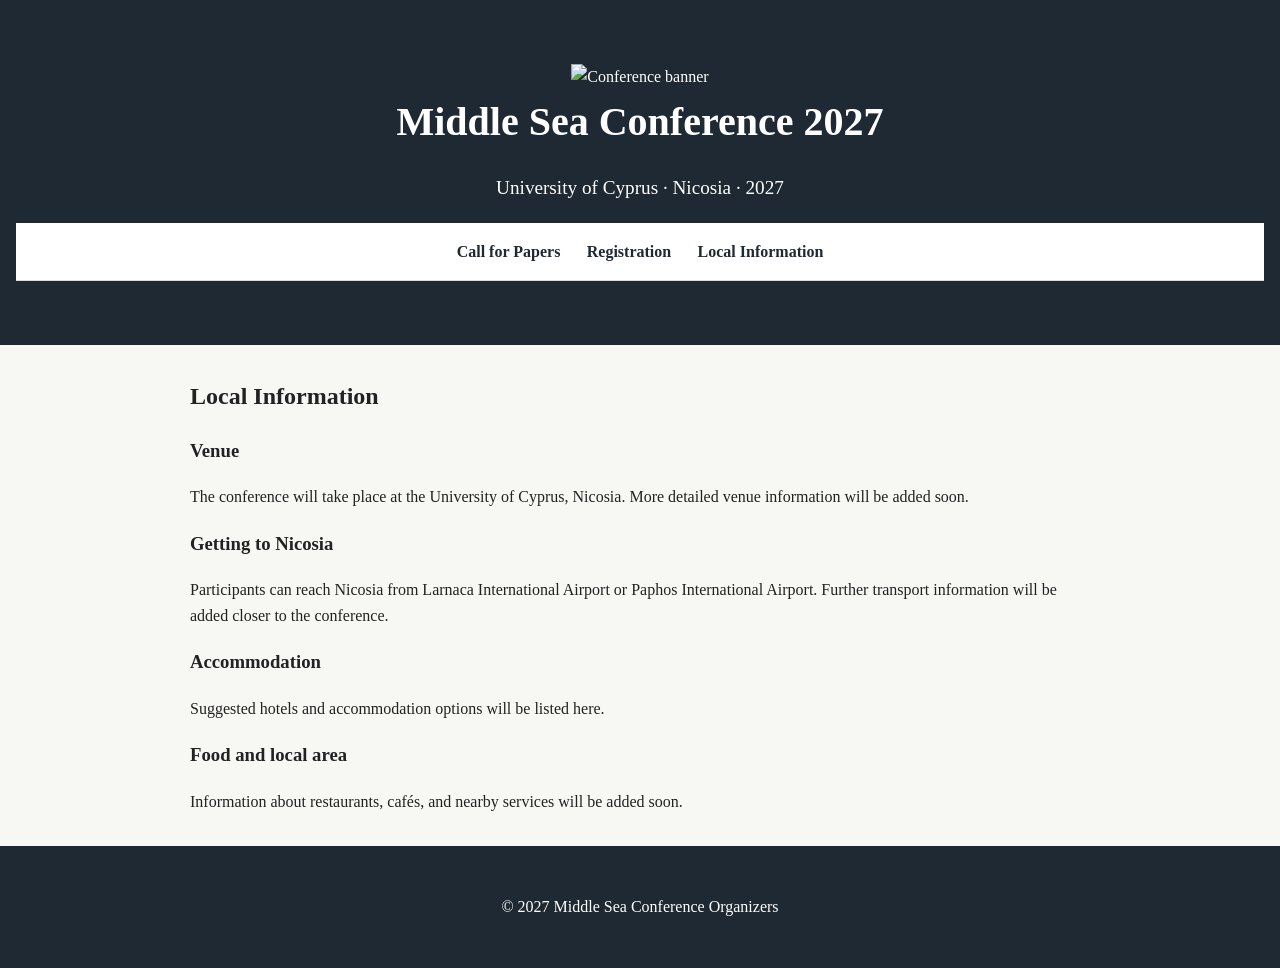
==== local.html @ 259dda2b "Create local.html" ====
<!DOCTYPE html>
<html lang="en">
<head>
  <meta charset="UTF-8">
  <meta name="viewport" content="width=device-width, initial-scale=1.0">
  <title>Local Information | Middle Sea Conference 2027</title>
  <link rel="stylesheet" href="style.css">
</head>
<body>

  <div class="page">

    <header>
      <img src="banner.jpg" alt="Conference banner" class="banner">

      <h1>Middle Sea Conference 2027</h1>
      <p class="date">University of Cyprus · Nicosia · 2027</p>

      <nav>
        <a href="index.html">Call for Papers</a>
        <a href="registration.html">Registration</a>
        <a href="local.html" class="active">Local Information</a>
      </nav>
    </header>

    <main>
      <h2>Local Information</h2>

      <h3>Venue</h3>

      <p>
        The conference will take place at the University of Cyprus, Nicosia.
        More detailed venue information will be added soon.
      </p>

      <h3>Getting to Nicosia</h3>

      <p>
        Participants can reach Nicosia from Larnaca International Airport or
        Paphos International Airport. Further transport information will be
        added closer to the conference.
      </p>

      <h3>Accommodation</h3>

      <p>
        Suggested hotels and accommodation options will be listed here.
      </p>

      <h3>Food and local area</h3>

      <p>
        Information about restaurants, cafés, and nearby services will be added
        soon.
      </p>
    </main>

    <footer>
      <p>&copy; 2027 Middle Sea Conference Organizers</p>
    </footer>

  </div>

</body>
</html>
---- style.css ----
body {
  margin: 0;
  font-family: Georgia, "Times New Roman", serif;
  line-height: 1.6;
  color: #222;
  background: #f7f7f4;
}

header {
  background: #1f2933;
  color: white;
  text-align: center;
  padding: 4rem 1rem;
}

header h1 {
  margin: 0;
  font-size: 2.5rem;
}

header p {
  font-size: 1.2rem;
}

.button {
  display: inline-block;
  margin-top: 1rem;
  padding: 0.7rem 1.2rem;
  background: white;
  color: #1f2933;
  text-decoration: none;
  border-radius: 4px;
  font-weight: bold;
}

nav {
  background: #ffffff;
  border-bottom: 1px solid #ddd;
  text-align: center;
  padding: 1rem;
}

nav a {
  margin: 0 0.7rem;
  color: #1f2933;
  text-decoration: none;
  font-weight: bold;
}

main {
  max-width: 900px;
  margin: 2rem auto;
  padding: 0 1rem;
}

section {
  background: white;
  margin-bottom: 1.5rem;
  padding: 1.5rem;
  border-left: 5px solid #1f2933;
  box-shadow: 0 2px 5px rgba(0,0,0,0.05);
}

h2 {
  margin-top: 0;
}

footer {
  text-align: center;
  padding: 2rem;
  background: #1f2933;
  color: white;
}
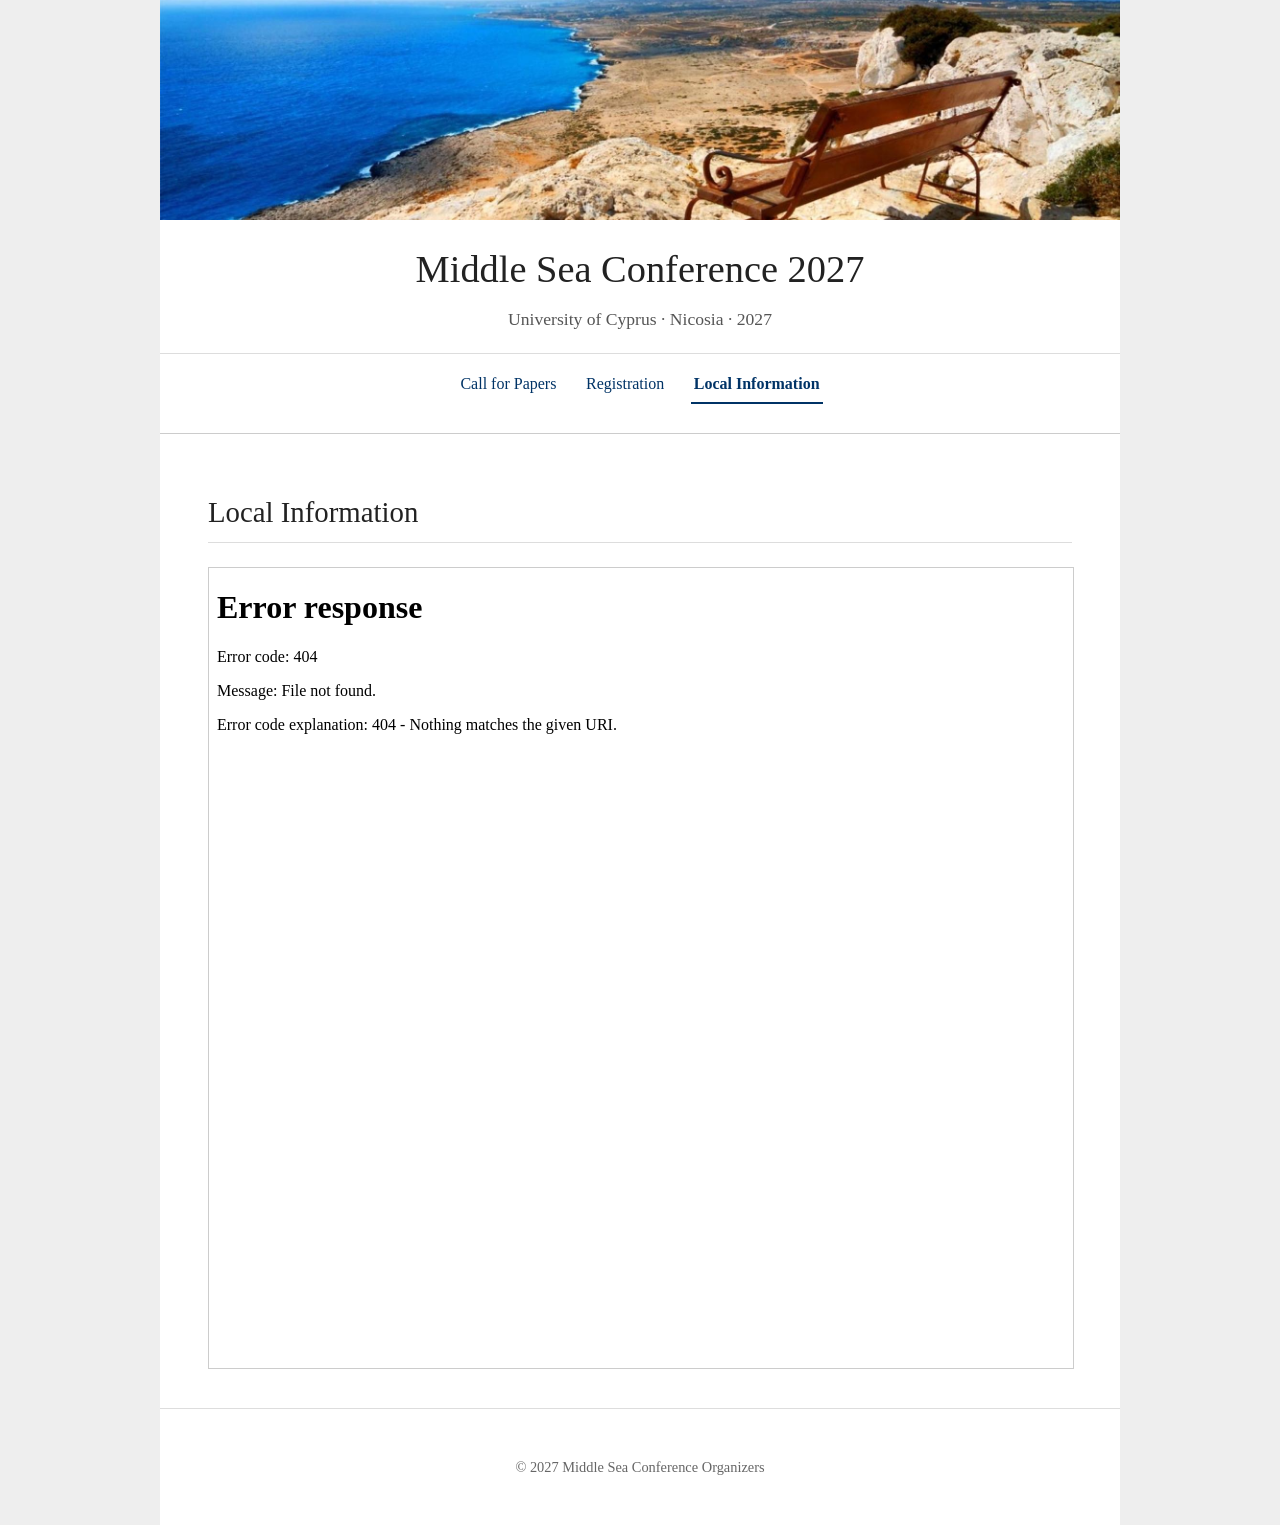
==== commit 7d28f397: "Update local.html" ====
--- a/local.html
+++ b/local.html
@@ -26,33 +26,12 @@
     <main>
       <h2>Local Information</h2>
 
-      <h3>Venue</h3>
-
-      <p>
-        The conference will take place at the University of Cyprus, Nicosia.
-        More detailed venue information will be added soon.
-      </p>
-
-      <h3>Getting to Nicosia</h3>
-
-      <p>
-        Participants can reach Nicosia from Larnaca International Airport or
-        Paphos International Airport. Further transport information will be
-        added closer to the conference.
-      </p>
-
-      <h3>Accommodation</h3>
-
-      <p>
-        Suggested hotels and accommodation options will be listed here.
-      </p>
-
-      <h3>Food and local area</h3>
-
-      <p>
-        Information about restaurants, cafés, and nearby services will be added
-        soon.
-      </p>
+<iframe
+    src="documents/Middle Seas Info PDF-compressed.pdf"
+    width="100%"
+    height="800"
+    style="border: 1px solid #ccc;">
+</iframe>
     </main>
 
     <footer>
--- a/style.css
+++ b/style.css
@@ -1,73 +1,110 @@
 body {
   margin: 0;
+  padding: 0;
+  background: #eeeeee;
+  color: #222222;
   font-family: Georgia, "Times New Roman", serif;
   line-height: 1.6;
-  color: #222;
-  background: #f7f7f4;
+}
+
+.page {
+  max-width: 960px;
+  margin: 0 auto;
+  background: white;
+  min-height: 100vh;
 }
 
 header {
-  background: #1f2933;
-  color: white;
   text-align: center;
-  padding: 4rem 1rem;
+  padding-bottom: 1rem;
+  border-bottom: 1px solid #cccccc;
 }
 
-header h1 {
-  margin: 0;
-  font-size: 2.5rem;
+.banner {
+  width: 100%;
+  height: 220px;
+  object-fit: cover;
+  display: block;
 }
 
-header p {
-  font-size: 1.2rem;
+h1 {
+  margin: 1.2rem 1rem 0.3rem;
+  font-size: 2.4rem;
+  font-weight: normal;
 }
 
-.button {
-  display: inline-block;
-  margin-top: 1rem;
-  padding: 0.7rem 1.2rem;
-  background: white;
-  color: #1f2933;
-  text-decoration: none;
-  border-radius: 4px;
-  font-weight: bold;
+.date {
+  margin: 0 1rem 1.2rem;
+  font-size: 1.1rem;
+  color: #555555;
 }
 
 nav {
-  background: #ffffff;
-  border-bottom: 1px solid #ddd;
-  text-align: center;
-  padding: 1rem;
+  margin: 1rem 0 0;
+  padding: 0.8rem;
+  border-top: 1px solid #dddddd;
 }
 
 nav a {
-  margin: 0 0.7rem;
-  color: #1f2933;
+  display: inline-block;
+  margin: 0 0.6rem;
+  padding: 0.3rem 0.2rem;
+  color: #003366;
   text-decoration: none;
+  font-size: 1rem;
+}
+
+nav a:hover {
+  text-decoration: underline;
+}
+
+nav a.active {
   font-weight: bold;
+  border-bottom: 2px solid #003366;
 }
 
 main {
-  max-width: 900px;
-  margin: 2rem auto;
-  padding: 0 1rem;
-}
-
-section {
-  background: white;
-  margin-bottom: 1.5rem;
-  padding: 1.5rem;
-  border-left: 5px solid #1f2933;
-  box-shadow: 0 2px 5px rgba(0,0,0,0.05);
+  padding: 2rem 3rem;
 }
 
 h2 {
-  margin-top: 0;
+  font-size: 1.8rem;
+  font-weight: normal;
+  border-bottom: 1px solid #dddddd;
+  padding-bottom: 0.4rem;
+}
+
+h3 {
+  margin-top: 1.8rem;
+  font-size: 1.3rem;
 }
 
 footer {
   text-align: center;
+  color: #666666;
+  font-size: 0.9rem;
   padding: 2rem;
-  background: #1f2933;
-  color: white;
+  border-top: 1px solid #dddddd;
 }
+
+.conference-info {
+  background: #f7f7f7;
+  padding: 1rem 1.5rem;
+  border-left: 4px solid #003366;
+  margin-bottom: 2rem;
+}
+
+.conference-info p {
+  margin: 0.4rem 0;
+}
+
+.committee-list {
+  columns: 2;
+  column-gap: 3rem;
+}
+
+@media (max-width: 700px) {
+  .committee-list {
+    columns: 1;
+  }
+}
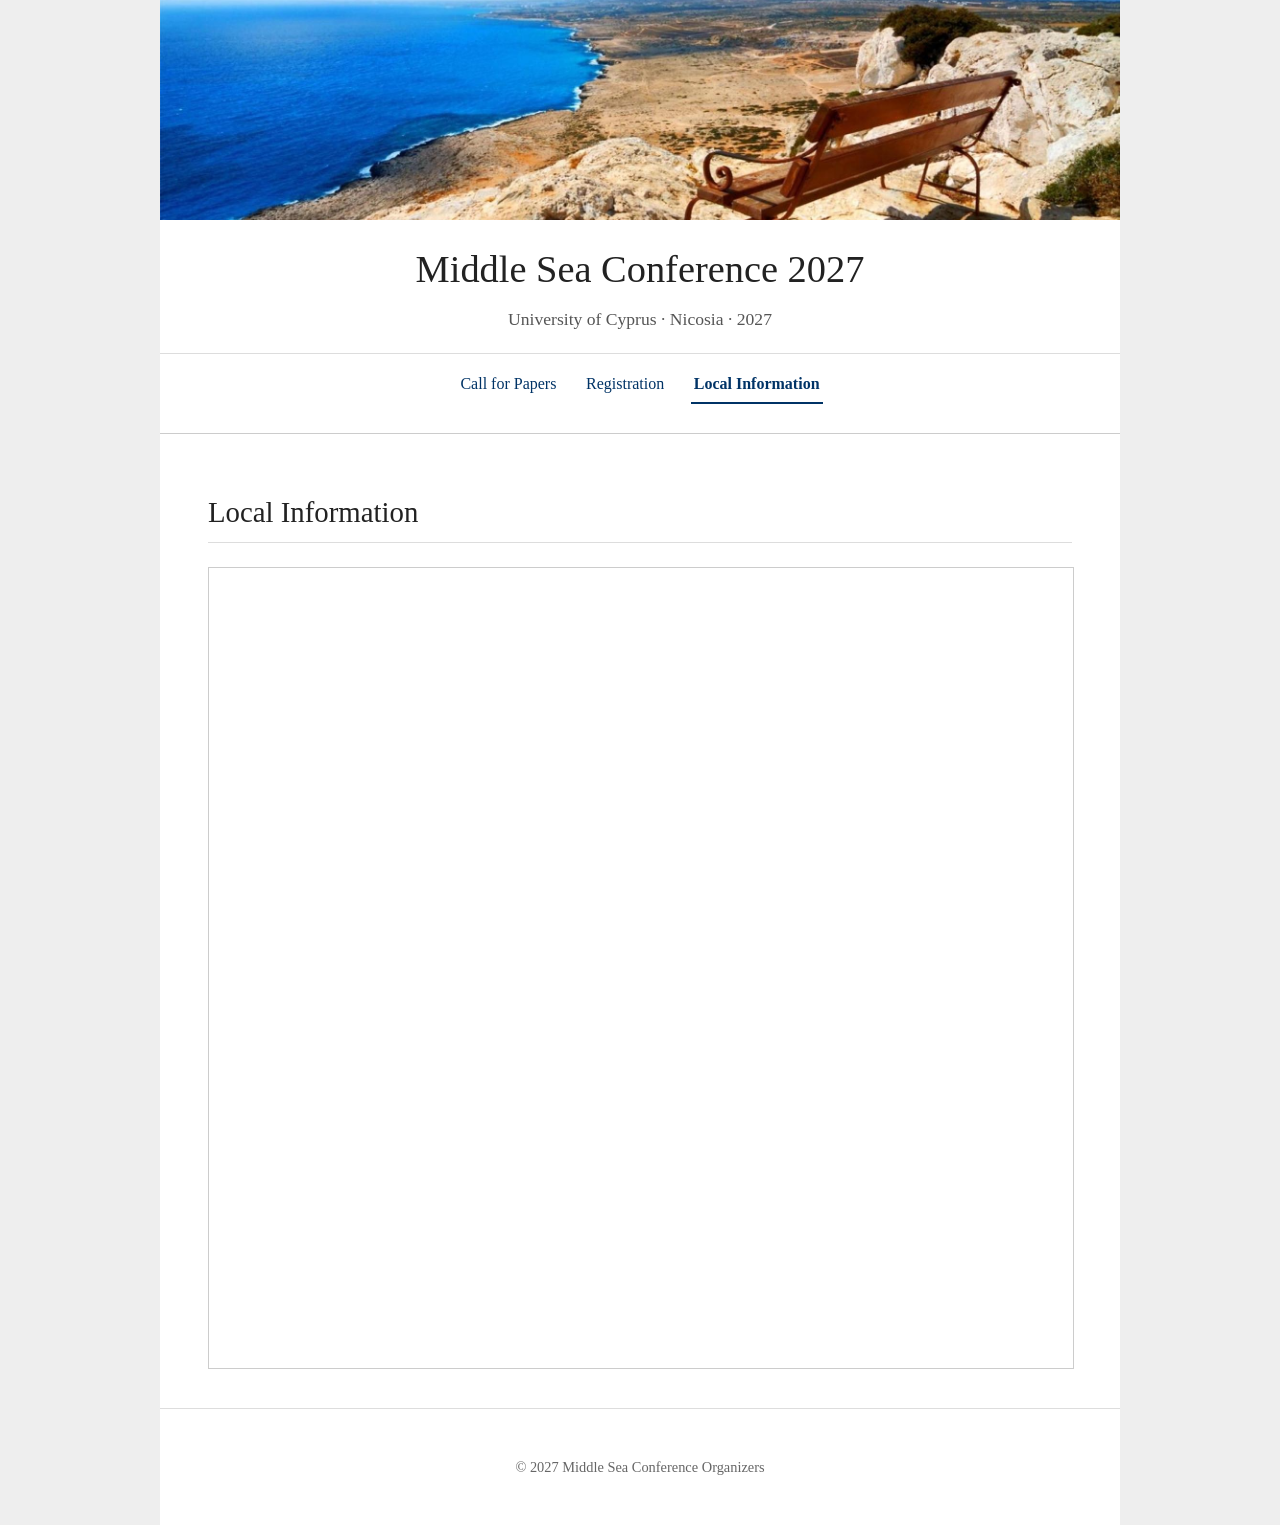
==== commit 2af99119: "Update local.html" ====
--- a/local.html
+++ b/local.html
@@ -27,7 +27,7 @@
       <h2>Local Information</h2>
 
 <iframe
-    src="documents/Middle Seas Info PDF-compressed.pdf"
+    src="Middle-Seas-Info.pdf"
     width="100%"
     height="800"
     style="border: 1px solid #ccc;">
